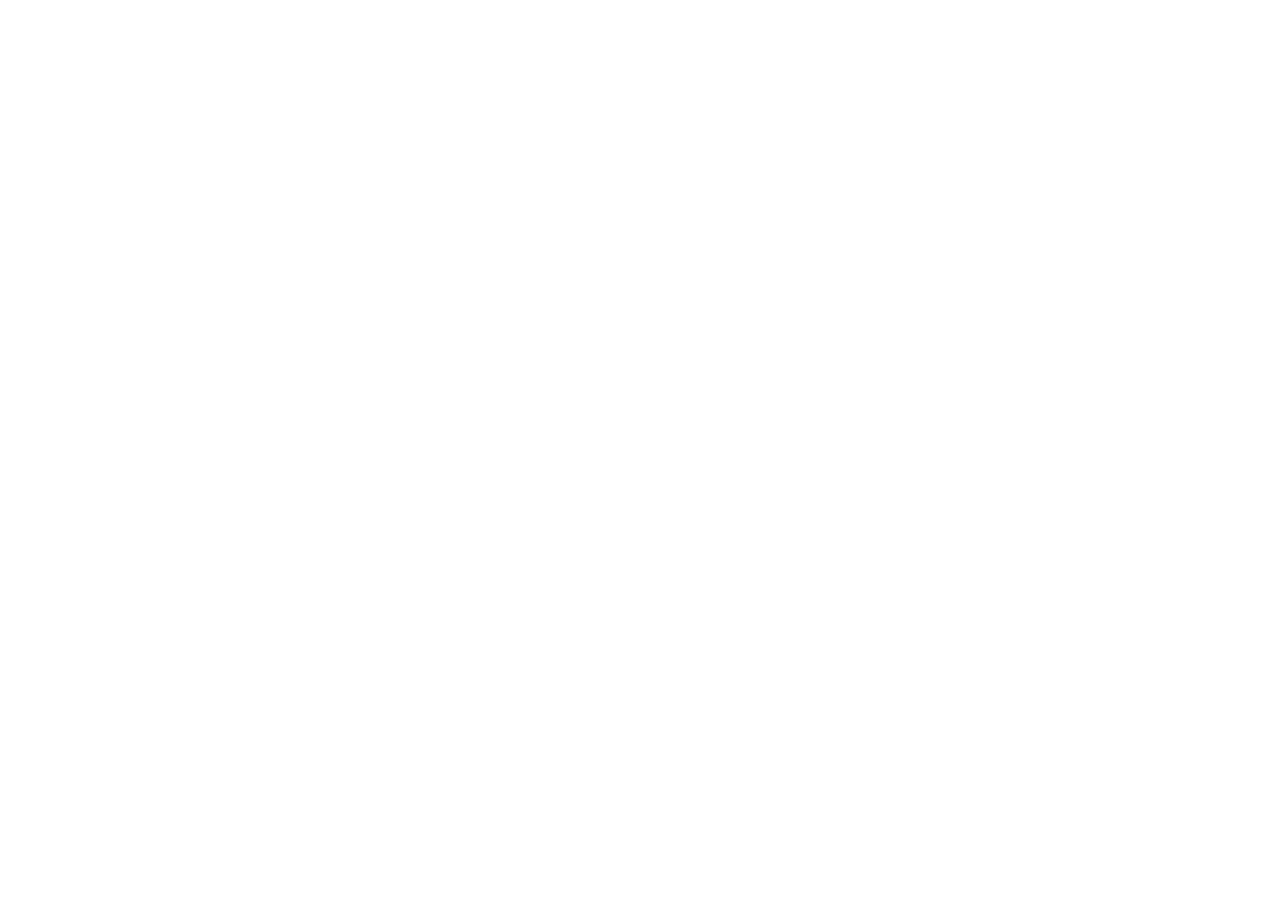
==== index.html @ 263947b4 "Add a title to index.html" ====
<!DOCTYPE html>
<html lang="en">
<head>
  <meta charset="UTF-8">
  <meta name="viewport" content="width=device-width, initial-scale=1.0">
  <title>CV Hennadii Naumovych</title>
</head>
<body>
  
</body>
</html>
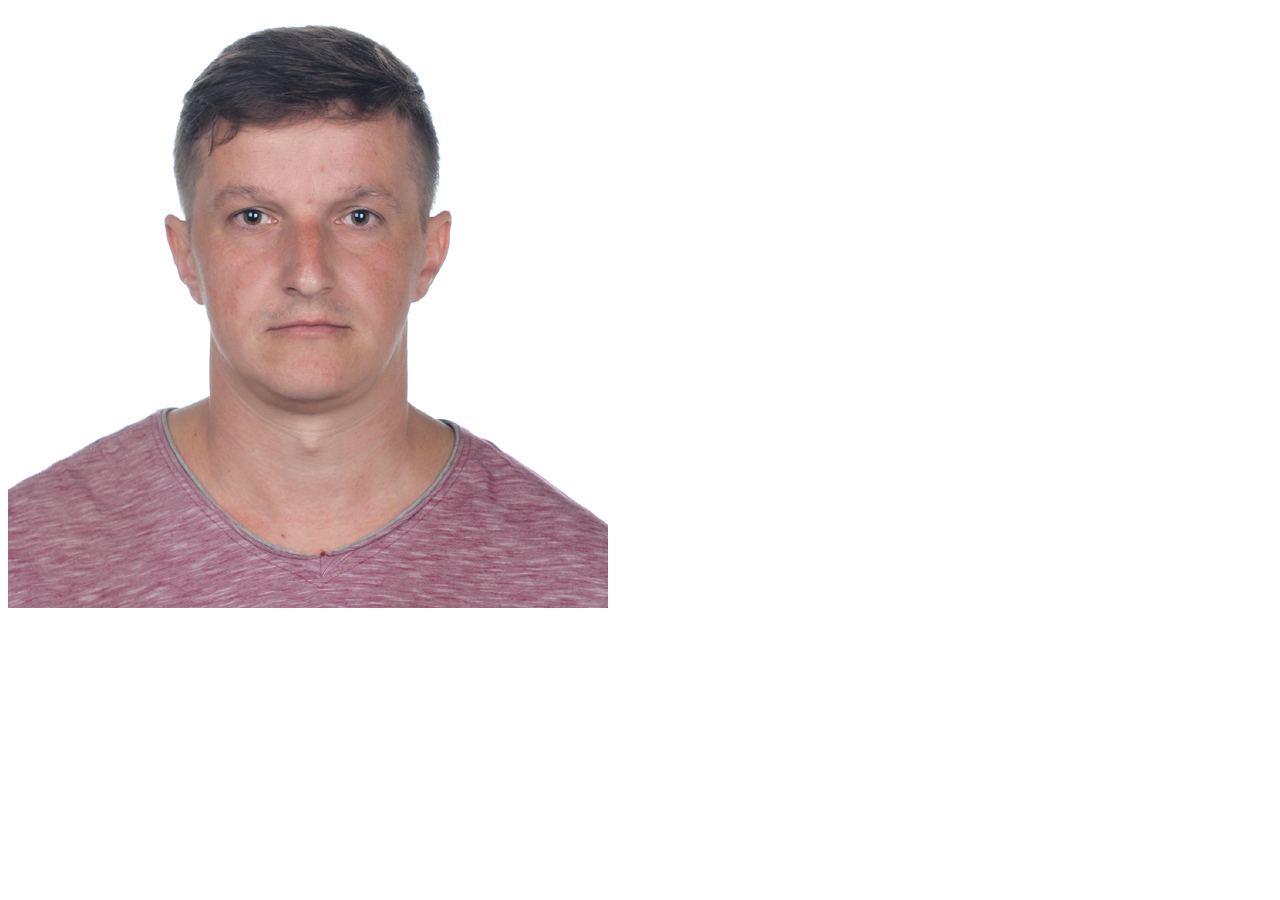
==== commit 6d7b678e: "Add pdf file of CV" ====
--- a/index.html
+++ b/index.html
@@ -1,11 +1,13 @@
 <!DOCTYPE html>
 <html lang="en">
-<head>
-  <meta charset="UTF-8">
-  <meta name="viewport" content="width=device-width, initial-scale=1.0">
-  <title>CV Hennadii Naumovych</title>
-</head>
-<body>
-  
-</body>
-</html>+  <head>
+    <meta charset="UTF-8" />
+    <meta name="viewport" content="width=device-width, initial-scale=1.0" />
+    <title>Hennadii Naumovych</title>
+    <link rel="icon" href="assets/img/Naumovych.jpg" type="image/x-icon" />
+  </head>
+  <body>
+    <aside></aside>
+    <img src="assets/img/Naumovych.jpg" alt="candidat's photo" />
+  </body>
+</html>
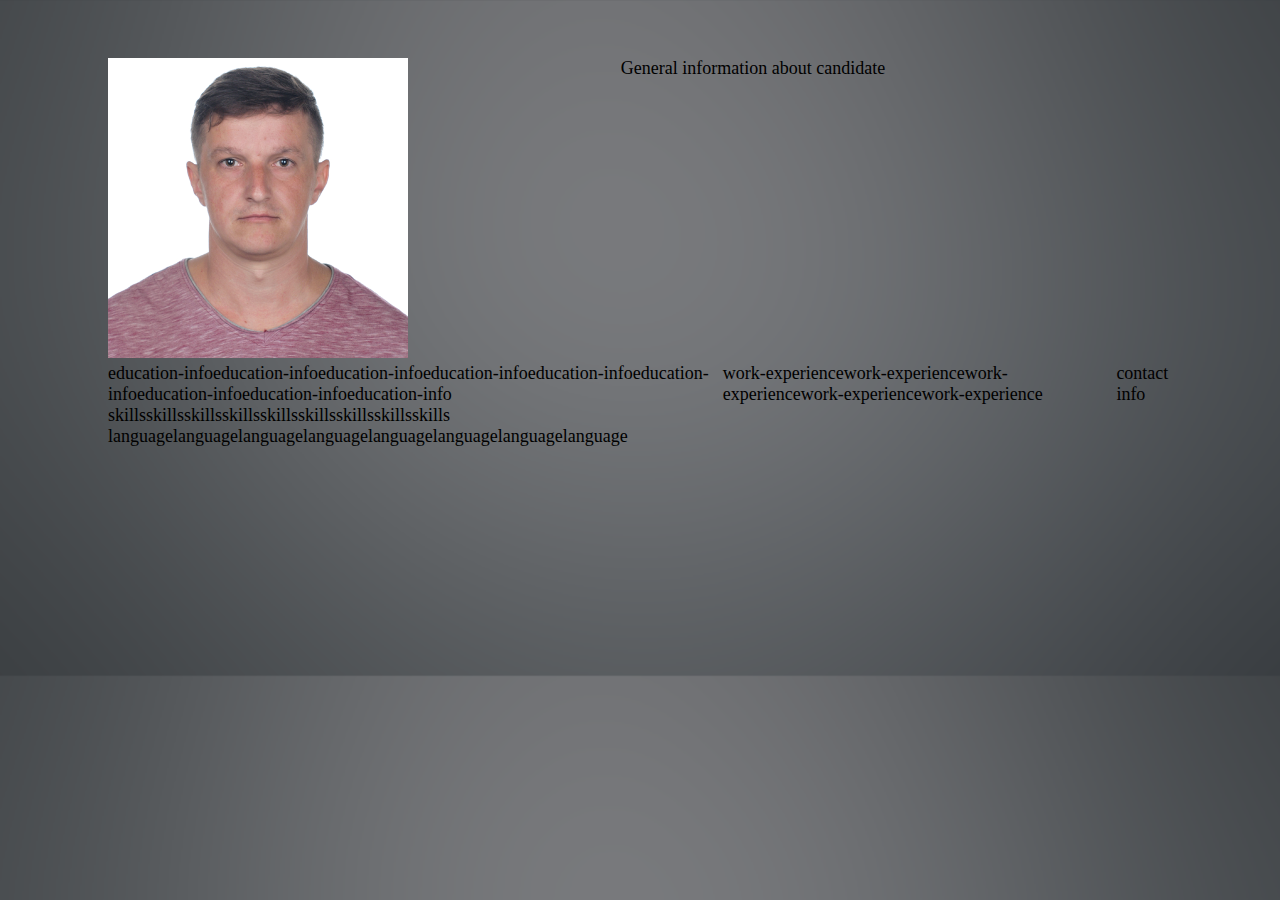
==== commit 07621b95: "added css and structure for cv page" ====
--- a/index.html
+++ b/index.html
@@ -5,9 +5,35 @@
     <meta name="viewport" content="width=device-width, initial-scale=1.0" />
     <title>Hennadii Naumovych</title>
     <link rel="icon" href="assets/img/Naumovych.jpg" type="image/x-icon" />
+    <link rel="stylesheet" href="css/index.css" />
   </head>
   <body>
-    <aside></aside>
-    <img src="assets/img/Naumovych.jpg" alt="candidat's photo" />
+    <header class="about-candidate">
+      <aside>
+        <img src="assets/img/Naumovych.jpg" alt="candidat's photo" />
+      </aside>
+      <section class="about-candidate-general-info">
+        General information about candidate
+      </section>
+    </header>
+    <main>
+      <section>
+        <article class="education-info">
+          education-infoeducation-infoeducation-infoeducation-infoeducation-infoeducation-infoeducation-infoeducation-infoeducation-info
+        </article>
+        <article class="skills">
+          skillsskillsskillsskillsskillsskillsskillsskillsskills
+        </article>
+        <article class="language">
+          languagelanguagelanguagelanguagelanguagelanguagelanguagelanguage
+        </article>
+      </section>
+      <section>
+        <article class="work-experience">
+          work-experiencework-experiencework-experiencework-experiencework-experience
+        </article>
+      </section>
+      <footer>contact info</footer>
+    </main>
   </body>
 </html>
--- a/css/index.css
+++ b/css/index.css
@@ -0,0 +1,20 @@
+html {
+  font-size: 18px;
+}
+body {
+  background-image: url(../assets/img/background.png);
+  background-size: cover;
+  padding: 50px 100px;
+}
+img {
+  width: 300px;
+}
+.about-candidate {
+  display: flex;
+}
+.about-candidate-general-info {
+  margin-left: 20%;
+}
+main {
+  display: flex;
+}
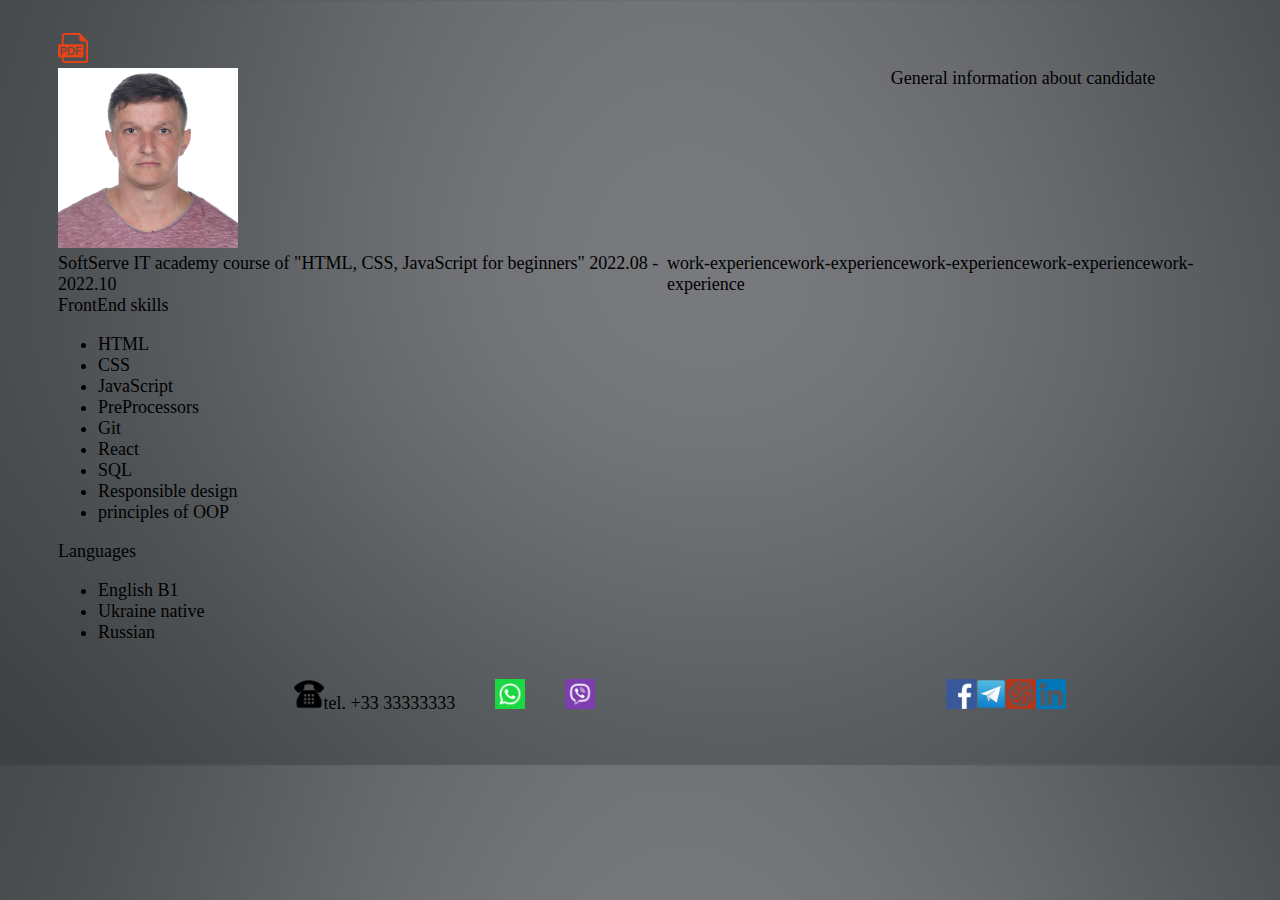
==== commit b35315b1: "positioned social network icons" ====
--- a/index.html
+++ b/index.html
@@ -8,6 +8,11 @@
     <link rel="stylesheet" href="css/index.css" />
   </head>
   <body>
+    <nav class="candidate-photo">
+      <a href="docs/Hennadii-Naumovych_frontend-devoloper.pdf" target="_blank"
+        ><img src="assets/img/pdf-icon.png" alt="pdf icon"
+      /></a>
+    </nav>
     <header class="about-candidate">
       <aside>
         <img src="assets/img/Naumovych.jpg" alt="candidat's photo" />
@@ -19,13 +24,30 @@
     <main>
       <section>
         <article class="education-info">
-          education-infoeducation-infoeducation-infoeducation-infoeducation-infoeducation-infoeducation-infoeducation-infoeducation-info
+          SoftServe IT academy course of "HTML, CSS, JavaScript for beginners"
+          2022.08 - 2022.10
         </article>
         <article class="skills">
-          skillsskillsskillsskillsskillsskillsskillsskillsskills
+          <header>FrontEnd skills</header>
+          <ul>
+            <li>HTML</li>
+            <li>CSS</li>
+            <li>JavaScript</li>
+            <li>PreProcessors</li>
+            <li>Git</li>
+            <li>React</li>
+            <li>SQL</li>
+            <li>Responsible design</li>
+            <li>principles of OOP</li>
+          </ul>
         </article>
         <article class="language">
-          languagelanguagelanguagelanguagelanguagelanguagelanguagelanguage
+          <header>Languages</header>
+          <ul>
+            <li>English B1</li>
+            <li>Ukraine native</li>
+            <li>Russian</li>
+          </ul>
         </article>
       </section>
       <section>
@@ -33,7 +55,50 @@
           work-experiencework-experiencework-experiencework-experiencework-experience
         </article>
       </section>
-      <footer>contact info</footer>
     </main>
+    <footer>
+      <nav class="contacts">
+        <ul class="phone">
+          <li>
+            <img src="assets/img/phone-icon.png" alt="phone icon" />tel. +33 33333333
+          </li>
+          <li>
+          <img src="assets/img/whatsapp-icon.png" alt="whatsapp icon"
+            />
+          </li>
+          <li>
+           <img src="assets/img/viber-icon.png" alt="viber icon"
+            />
+          </li>
+        </ul>
+        <ul class="social-network">
+          <li>
+            <a
+              href="https://www.facebook.com/profile.php?id=100079063741383"
+              target="_blank"
+              ><img src="assets/img/facebook-icon.png" alt="facebook icon"
+            /></a>
+          </li>
+          <li>
+            <a href="https://web.telegram.org/a/" target="_blank"
+              ><img src="assets/img/Telegram-icon.png" alt="telegram icon"
+            /></a>
+          </li>
+
+          <li>
+            <a href="https://www.codewars.com/users/navimov" target="_blank"
+              ><img src="assets/img/codewars-icon.png" alt="codewars icon"
+            /></a>
+          </li>
+          <li>
+            <a
+              href="https://www.linkedin.com/in/navmov-naumov-556941254/"
+              target="_blank"
+              ><img src="assets/img/linkedin-icon.png" alt="linkeIn icon"
+            /></a>
+          </li>
+        </ul>
+      </nav>
+    </footer>
   </body>
 </html>
--- a/css/index.css
+++ b/css/index.css
@@ -4,10 +4,10 @@
 body {
   background-image: url(../assets/img/background.png);
   background-size: cover;
-  padding: 50px 100px;
+  padding: 25px 50px;
 }
 img {
-  width: 300px;
+  width: 30%;
 }
 .about-candidate {
   display: flex;
@@ -18,3 +18,34 @@
 main {
   display: flex;
 }
+.candidate-photo {
+  width: 100px;
+}
+.contacts {
+  display: flex;
+  justify-content: space-around;
+}
+.social-network {
+  display: flex;
+}
+.social-network > li {
+  list-style: none;
+}
+.social-network > li > a > img {
+  width: 30px;
+}
+.phone {
+  display: flex;
+}
+.phone > li {
+  list-style: none;
+  padding-left: 40px;
+}
+.phone > li > img {
+  width: 30px;
+}
+
+
+footer {
+  width: 100%;
+}
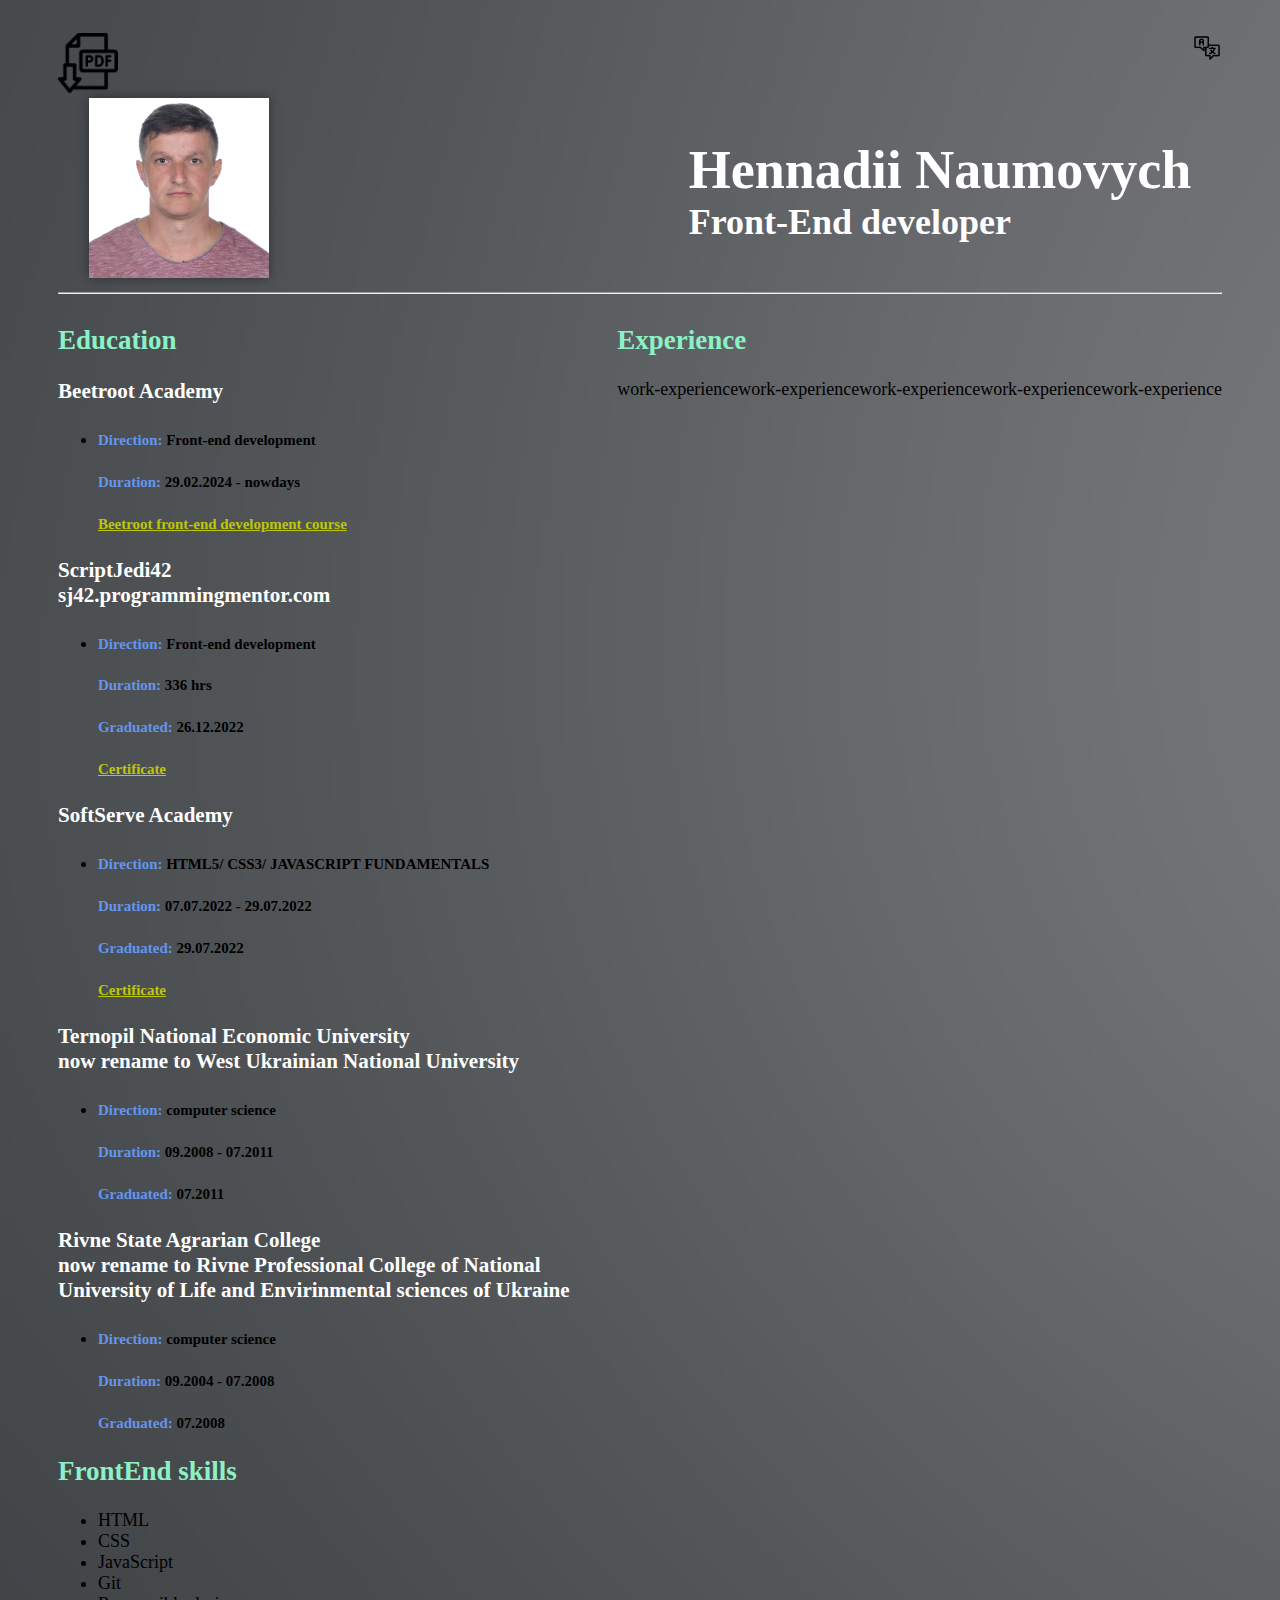
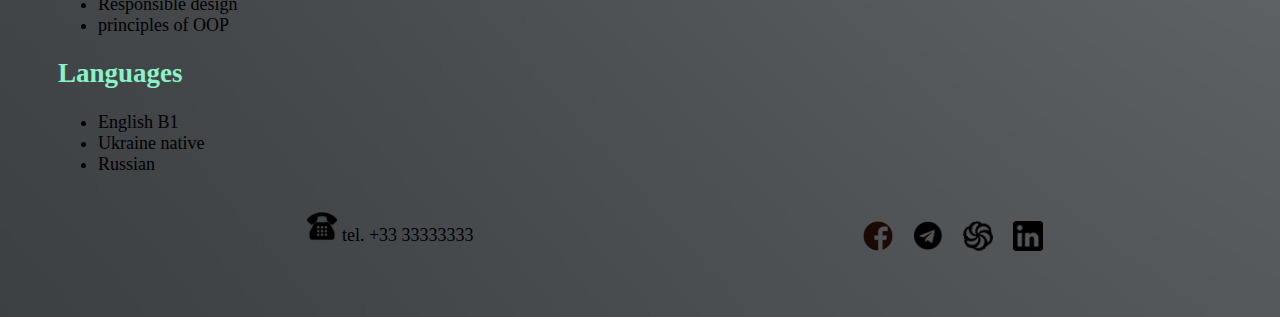
==== commit 699c2017: "Added educate info" ====
--- a/index.html
+++ b/index.html
@@ -8,41 +8,123 @@
     <link rel="stylesheet" href="css/index.css" />
   </head>
   <body>
-    <nav class="candidate-photo">
+    <nav class="navi-panel">
       <a href="docs/Hennadii-Naumovych_frontend-devoloper.pdf" target="_blank"
         ><img src="assets/img/pdf-icon.png" alt="pdf icon"
+      /></a>
+      <a href="#"
+        ><img
+          id="language-switcher"
+          src="assets/img/language.png"
+          title="ukrainian"
+          alt="language switcher icon"
       /></a>
     </nav>
     <header class="about-candidate">
       <aside>
-        <img src="assets/img/Naumovych.jpg" alt="candidat's photo" />
+        <img
+          class="picture-shadow"
+          src="assets/img/Naumovych.jpg"
+          alt="candidat's photo"
+        />
       </aside>
       <section class="about-candidate-general-info">
-        General information about candidate
+        <h1>
+          <span class="candidate-name">Hennadii Naumovych</span> <br />
+          Front-End developer
+        </h1>
       </section>
     </header>
+    <hr />
     <main>
-      <section>
-        <article class="education-info">
-          SoftServe IT academy course of "HTML, CSS, JavaScript for beginners"
-          2022.08 - 2022.10
+      <section class="education-info">
+        <article>
+          <h2>Education</h2>
+          <h3>Beetroot Academy</h3>
+          <ul>
+            <li>
+              <h5><span class="educate-prop">Direction:</span> Front-end development</h5>
+              <h5><span class="educate-prop">Duration:</span> 29.02.2024 - nowdays</h5>
+              <h5>
+                <a class="certificate-link"
+                  href="https://beetroot.academy/courses/online/front-end"
+                  title="Course of front-end development"
+                  >Beetroot front-end development course</a
+                >
+              </h5>
+            </li>
+          </ul>
+          <h3>ScriptJedi42 <br />sj42.programmingmentor.com</h3>
+          <ul>
+            <li>
+              <h5><span class="educate-prop">Direction:</span> Front-end development</h5>
+              <h5><span class="educate-prop">Duration:</span> 336 hrs</h5>
+              <h5><span class="educate-prop">Graduated:</span> 26.12.2022</h5>
+              <h5>
+                <a class="certificate-link"
+                  href="docs/jedy-certificate.pdf"
+                  title="Certificate of ScriptJedi42"
+                  target="_blank"
+                  >Certificate</a
+                >
+              </h5>
+            </li>
+          </ul>
+          <h3>SoftServe Academy</h3>
+          <ul>
+            <li>
+              <h5>
+                <span class="educate-prop">Direction:</span> HTML5/ CSS3/ JAVASCRIPT FUNDAMENTALS
+              </h5>
+              <h5><span class="educate-prop">Duration:</span> 07.07.2022 - 29.07.2022</h5>
+              <h5><span class="educate-prop">Graduated:</span> 29.07.2022</h5>
+              <h5>
+                <a class="certificate-link"
+                  href="docs/Certificate-frontend-fundamentals.pdf"
+                  title="Certificate of front-end fundamentals"
+                  target="_blank"
+                  >Certificate</a
+                >
+              </h5>
+            </li>
+          </ul>
+          <h3>
+            Ternopil National Economic University <br />
+            now rename to West Ukrainian National University
+          </h3>
+          <ul>
+            <li>
+              <h5><span class="educate-prop">Direction:</span> computer science</h5>
+              <h5><span class="educate-prop">Duration:</span> 09.2008 - 07.2011</h5>
+              <h5><span class="educate-prop">Graduated:</span> 07.2011</h5>
+            </li>
+          </ul>
+          <h3>
+            Rivne State Agrarian College <br />
+            now rename to Rivne Professional College of National<br />
+            University of Life and Envirinmental sciences of Ukraine
+          </h3>
+          <ul>
+            <li>
+              <h5><span class="educate-prop">Direction:</span> computer science</h5>
+              <h5><span class="educate-prop">Duration:</span> 09.2004 - 07.2008</h5>
+              <h5><span class="educate-prop">Graduated:</span> 07.2008</h5>
+            </li>
+          </ul>
         </article>
         <article class="skills">
-          <header>FrontEnd skills</header>
+          <header><h2>FrontEnd skills</h2></header>
           <ul>
             <li>HTML</li>
             <li>CSS</li>
             <li>JavaScript</li>
-            <li>PreProcessors</li>
             <li>Git</li>
-            <li>React</li>
-            <li>SQL</li>
             <li>Responsible design</li>
             <li>principles of OOP</li>
           </ul>
         </article>
         <article class="language">
-          <header>Languages</header>
+          <header><h2>Languages</h2></header>
           <ul>
             <li>English B1</li>
             <li>Ukraine native</li>
@@ -50,8 +132,9 @@
           </ul>
         </article>
       </section>
-      <section>
-        <article class="work-experience">
+      <section class="work-experience">
+        <article>
+          <h2>Experience</h2>
           work-experiencework-experiencework-experiencework-experiencework-experience
         </article>
       </section>
@@ -60,15 +143,8 @@
       <nav class="contacts">
         <ul class="phone">
           <li>
-            <img src="assets/img/phone-icon.png" alt="phone icon" />tel. +33 33333333
-          </li>
-          <li>
-          <img src="assets/img/whatsapp-icon.png" alt="whatsapp icon"
-            />
-          </li>
-          <li>
-           <img src="assets/img/viber-icon.png" alt="viber icon"
-            />
+            <img src="assets/img/phone-icon.png" alt="phone icon" /> tel. +33
+            33333333
           </li>
         </ul>
         <ul class="social-network">
--- a/css/index.css
+++ b/css/index.css
@@ -6,20 +6,51 @@
   background-size: cover;
   padding: 25px 50px;
 }
+h2 {
+  color: #8af2c5;
+}
 img {
   width: 30%;
 }
 .about-candidate {
   display: flex;
+  justify-content: center;
+  align-items: center;
 }
-.about-candidate-general-info {
-  margin-left: 20%;
+
+h1 {
+  color: #fff;
 }
+h3 {
+  color: #fff;
+}
+
 main {
   display: flex;
+  justify-content: space-between;
 }
-.candidate-photo {
-  width: 100px;
+.candidate-name {
+  font-size: 3rem;
+}
+.navi-panel {
+  width: 100%;
+  display: flex;
+  justify-content: space-between;
+}
+.navi-panel > a > img {
+  width: 60px;
+}
+.picture-shadow {
+  box-shadow: 0 0 10px rgba(20, 19, 19, 0.5);
+}
+#language-switcher {
+  width: 30px;
+}
+.certificate-link {
+  color: rgb(189, 198, 10);
+}
+.educate-prop {
+  color: cornflowerblue;
 }
 .contacts {
   display: flex;
@@ -30,6 +61,7 @@
 }
 .social-network > li {
   list-style: none;
+  margin: 10px;
 }
 .social-network > li > a > img {
   width: 30px;
@@ -45,7 +77,6 @@
   width: 30px;
 }
 
-
 footer {
   width: 100%;
 }
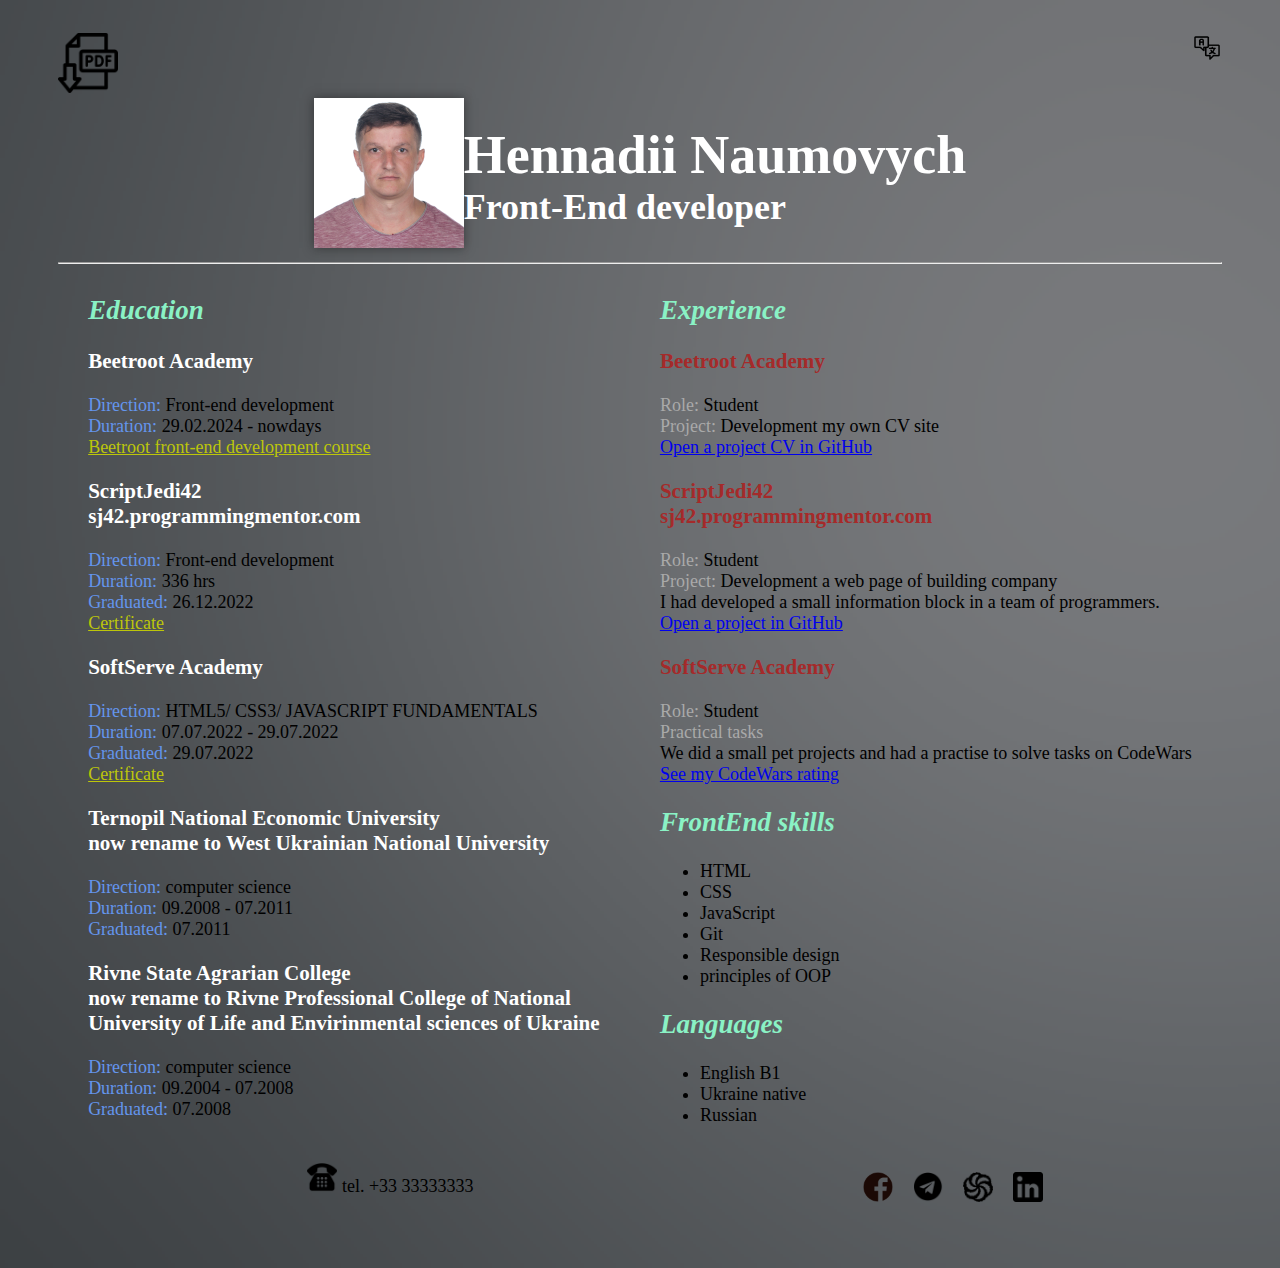
==== commit 86349316: "Correct design" ====
--- a/index.html
+++ b/index.html
@@ -39,81 +39,143 @@
     <main>
       <section class="education-info">
         <article>
-          <h2>Education</h2>
+          <h2><em>Education</em></h2>
           <h3>Beetroot Academy</h3>
-          <ul>
-            <li>
-              <h5><span class="educate-prop">Direction:</span> Front-end development</h5>
-              <h5><span class="educate-prop">Duration:</span> 29.02.2024 - nowdays</h5>
-              <h5>
-                <a class="certificate-link"
-                  href="https://beetroot.academy/courses/online/front-end"
-                  title="Course of front-end development"
-                  >Beetroot front-end development course</a
-                >
-              </h5>
-            </li>
-          </ul>
+
+          <p>
+            <span class="educate-prop">Direction:</span> Front-end development
+          </p>
+          <p>
+            <span class="educate-prop">Duration:</span> 29.02.2024 - nowdays
+          </p>
+          <p>
+            <a
+              class="certificate-link"
+              href="https://beetroot.academy/courses/online/front-end"
+              title="Course of front-end development"
+              >Beetroot front-end development course</a
+            >
+          </p>
+
           <h3>ScriptJedi42 <br />sj42.programmingmentor.com</h3>
-          <ul>
-            <li>
-              <h5><span class="educate-prop">Direction:</span> Front-end development</h5>
-              <h5><span class="educate-prop">Duration:</span> 336 hrs</h5>
-              <h5><span class="educate-prop">Graduated:</span> 26.12.2022</h5>
-              <h5>
-                <a class="certificate-link"
-                  href="docs/jedy-certificate.pdf"
-                  title="Certificate of ScriptJedi42"
-                  target="_blank"
-                  >Certificate</a
-                >
-              </h5>
-            </li>
-          </ul>
+
+          <p>
+            <span class="educate-prop">Direction:</span> Front-end development
+          </p>
+          <p><span class="educate-prop">Duration:</span> 336 hrs</p>
+          <p><span class="educate-prop">Graduated:</span> 26.12.2022</p>
+          <p>
+            <a
+              class="certificate-link"
+              href="docs/jedy-certificate.pdf"
+              title="Certificate of ScriptJedi42"
+              target="_blank"
+              >Certificate</a
+            >
+          </p>
+
           <h3>SoftServe Academy</h3>
-          <ul>
-            <li>
-              <h5>
-                <span class="educate-prop">Direction:</span> HTML5/ CSS3/ JAVASCRIPT FUNDAMENTALS
-              </h5>
-              <h5><span class="educate-prop">Duration:</span> 07.07.2022 - 29.07.2022</h5>
-              <h5><span class="educate-prop">Graduated:</span> 29.07.2022</h5>
-              <h5>
-                <a class="certificate-link"
-                  href="docs/Certificate-frontend-fundamentals.pdf"
-                  title="Certificate of front-end fundamentals"
-                  target="_blank"
-                  >Certificate</a
-                >
-              </h5>
-            </li>
-          </ul>
+
+          <p>
+            <span class="educate-prop">Direction:</span> HTML5/ CSS3/ JAVASCRIPT
+            FUNDAMENTALS
+          </p>
+          <p>
+            <span class="educate-prop">Duration:</span> 07.07.2022 - 29.07.2022
+          </p>
+          <p><span class="educate-prop">Graduated:</span> 29.07.2022</p>
+          <p>
+            <a
+              class="certificate-link"
+              href="docs/Certificate-frontend-fundamentals.pdf"
+              title="Certificate of front-end fundamentals"
+              target="_blank"
+              >Certificate</a
+            >
+          </p>
+
           <h3>
             Ternopil National Economic University <br />
             now rename to West Ukrainian National University
           </h3>
-          <ul>
-            <li>
-              <h5><span class="educate-prop">Direction:</span> computer science</h5>
-              <h5><span class="educate-prop">Duration:</span> 09.2008 - 07.2011</h5>
-              <h5><span class="educate-prop">Graduated:</span> 07.2011</h5>
-            </li>
-          </ul>
+          <p><span class="educate-prop">Direction:</span> computer science</p>
+          <p><span class="educate-prop">Duration:</span> 09.2008 - 07.2011</p>
+          <p><span class="educate-prop">Graduated:</span> 07.2011</p>
+
           <h3>
             Rivne State Agrarian College <br />
             now rename to Rivne Professional College of National<br />
             University of Life and Envirinmental sciences of Ukraine
           </h3>
-          <ul>
-            <li>
-              <h5><span class="educate-prop">Direction:</span> computer science</h5>
-              <h5><span class="educate-prop">Duration:</span> 09.2004 - 07.2008</h5>
-              <h5><span class="educate-prop">Graduated:</span> 07.2008</h5>
-            </li>
-          </ul>
+          <p><span class="educate-prop">Direction:</span> computer science</p>
+          <p><span class="educate-prop">Duration:</span> 09.2004 - 07.2008</p>
+          <p><span class="educate-prop">Graduated:</span> 07.2008</p>
+        </article>
+      </section>
+      <section class="work-experience">
+        <article class="experience-item-blok">
+          <h2><em>Experience</em></h2>
+          <h3 class="experience-item">Beetroot Academy</h3>
+
+          <p><span class="experience-prop">Role:</span> Student</p>
+          <p>
+            <span class="experience-prop">Project:</span> Development my own CV
+            site
+          </p>
+          <p>
+            <a
+              class="experience-link"
+              href="https://github.com/navimov/CV-Hennadii-Naumovych"
+              title="GitHub project link"
+              >Open a project CV in GitHub</a
+            >
+          </p>
+
+          <h3 class="experience-item">
+            ScriptJedi42<br />sj42.programmingmentor.com
+          </h3>
+
+          <p><span class="experience-prop">Role:</span> Student</p>
+          <p>
+            <span class="experience-prop">Project:</span> Development a web page
+            of building company
+          </p>
+          <p>
+            I had developed a small information block in a team of programmers.
+          </p>
+          <p>
+            <a
+              class="experience-link"
+              href="https://github.com/koldovsky/706-team-05"
+              title="GitHub project web page of building company"
+              >Open a project in GitHub</a
+            >
+          </p>
+
+          <h3 class="experience-item">SoftServe Academy</h3>
+
+          <p><span class="experience-prop">Role:</span> Student</p>
+          <p>
+            <span class="experience-prop">Practical tasks</span>
+          </p>
+          <p>
+            We did a small pet projects and had a practise to solve tasks on
+            CodeWars
+          </p>
+          <p>
+            <a
+              class="experience-link"
+              href="https://www.codewars.com/users/navimov"
+              title="Go to see my codewars rating"
+              target="_blank"
+              >See my CodeWars rating</a
+            >
+          </p>
         </article>
         <article class="skills">
-          <header><h2>FrontEnd skills</h2></header>
+          <header>
+            <h2><em>FrontEnd skills</em></h2>
+          </header>
           <ul>
             <li>HTML</li>
             <li>CSS</li>
@@ -124,7 +186,9 @@
           </ul>
         </article>
         <article class="language">
-          <header><h2>Languages</h2></header>
+          <header>
+            <h2><em>Languages</em></h2>
+          </header>
           <ul>
             <li>English B1</li>
             <li>Ukraine native</li>
@@ -132,12 +196,6 @@
           </ul>
         </article>
       </section>
-      <section class="work-experience">
-        <article>
-          <h2>Experience</h2>
-          work-experiencework-experiencework-experiencework-experiencework-experience
-        </article>
-      </section>
     </main>
     <footer>
       <nav class="contacts">
--- a/css/index.css
+++ b/css/index.css
@@ -27,7 +27,10 @@
 
 main {
   display: flex;
-  justify-content: space-between;
+  justify-content: space-around;
+}
+p {
+  margin: 0;
 }
 .candidate-name {
   font-size: 3rem;
@@ -51,6 +54,14 @@
 }
 .educate-prop {
   color: cornflowerblue;
+}
+.experience-item-blok {
+}
+.experience-item {
+  color: brown;
+}
+.experience-prop{
+  color:darkgray;
 }
 .contacts {
   display: flex;
@@ -80,3 +91,8 @@
 footer {
   width: 100%;
 }
+@media screen and (max-width: 1300px) {
+  img {
+    width: 150px;
+  }
+}
